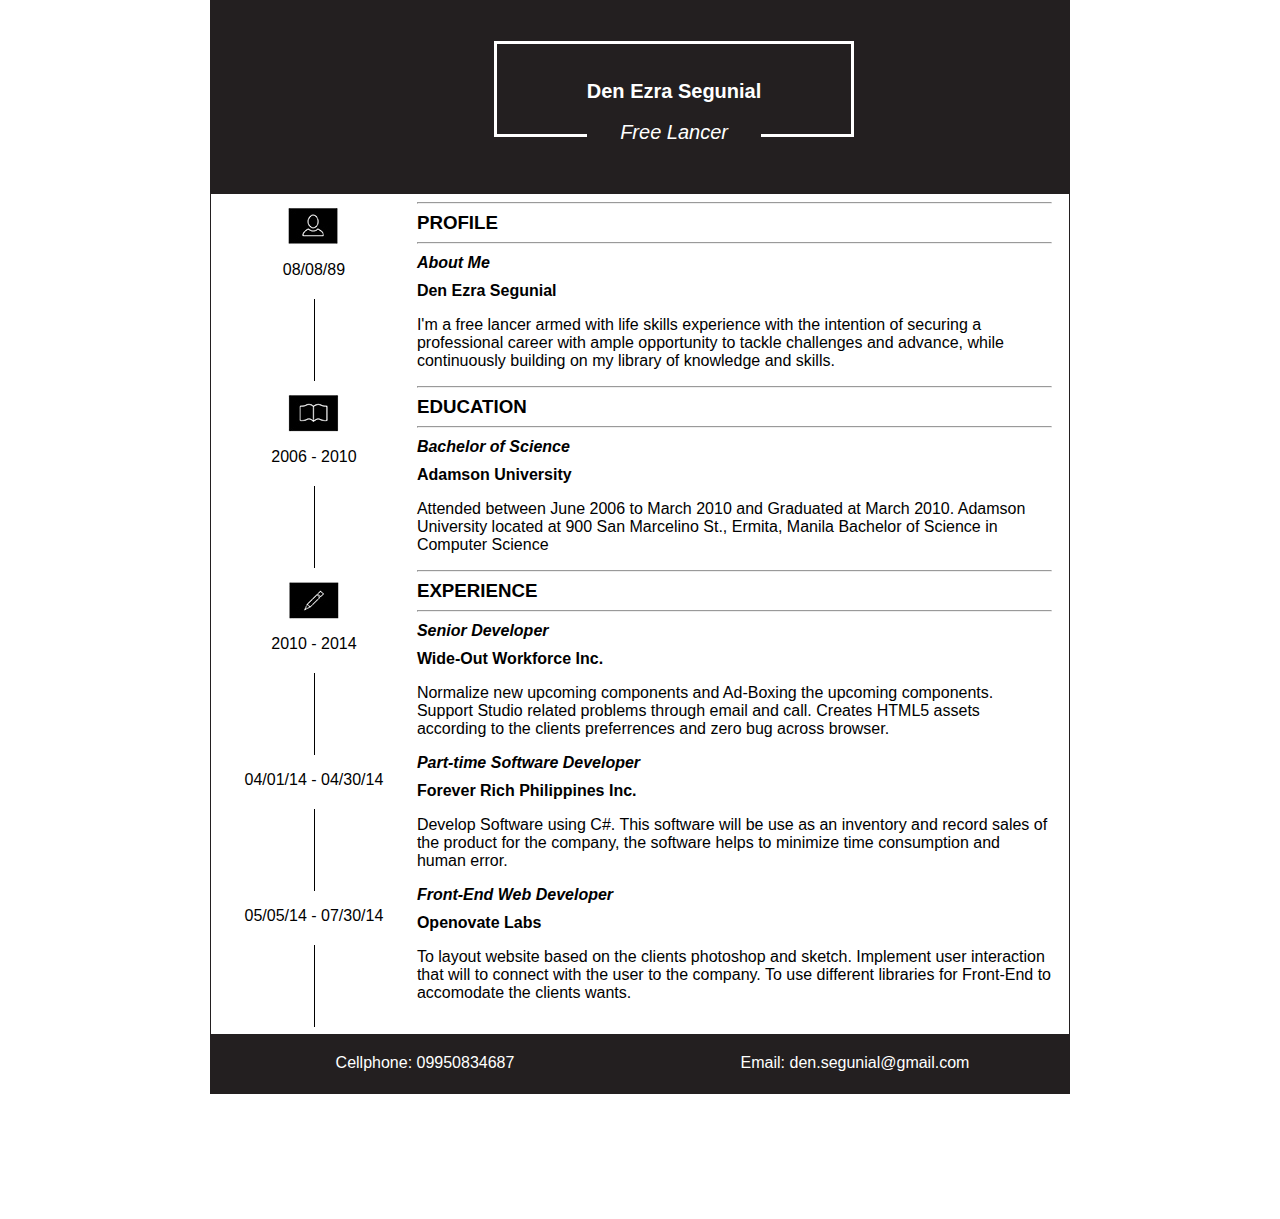
==== resume.html @ 4a12cbcb "Add Items" ====
<!DOCTYPE html>
<html lang="en">
<head>
	<meta charset="UTF-8">
	<meta name="viewport" content="width=device-width, initial-scale=1">
	<title>Den's Resume</title>
	<link rel="stylesheet" href="style.css"/>
</head>
<body>
	<nav>
		<div>
			<strong class="text-center">Den Ezra Segunial</strong><br/>
			<em class="text-center">Free Lancer</em>
		</div>
	</nav>
	<section>
		<div class="left">
			<div>
				<img class="center-block" src="personal.jpg" alt="Personal">
			</div>
			<div>
				<p>08/08/89</p>
			</div>
			<div class="vertical-line"></div>
			<div>
				<img class="center-block" src="education.jpg" alt="Education">
			</div>
			<div>
				<p>2006 - 2010</p>
			</div>
			<div class="vertical-line"></div>
			<div>
				<img class="center-block" src="experience.jpg" alt="Experience">
			</div>
			<div>
				<p>2010 - 2014</p>
			</div>
			<div class="vertical-line"></div>
			<div>
				<p>04/01/14 - 04/30/14</p>
			</div>
			<div class="vertical-line"></div>
			<div>
				<p>05/05/14 - 07/30/14</p>
			</div>
			<div class="vertical-line"></div>
		</div>
		<div class="right">
			<hr/>
			<h3>Profile</h3>
			<hr/>
			<h4><em>About Me</em></h4>
			<h4>Den Ezra Segunial</h4>
			<p>I'm a free lancer armed with life skills experience with the intention 
				 of securing a professional career with ample opportunity to tackle
				 challenges and advance, while continuously building on my library of
				 knowledge and skills.</p>
			<hr/>
			<h3>Education</h3>
			<hr/>
			<h4><em>Bachelor of Science</em></h4>
			<h4>Adamson University</h4>
			<p>Attended between June 2006 to March 2010 and Graduated at March 2010. 
				 Adamson University located at 900 San Marcelino St., Ermita, Manila 
				 Bachelor of Science in Computer Science</p>
			<hr/>
			<h3>Experience</h3>
			<hr/>
			<h4><em>Senior Developer</em></h4>
			<h4>Wide-Out Workforce Inc.</h4>
			<p>Normalize new upcoming components and Ad-Boxing the upcoming components.
				 Support Studio related problems through email and call. Creates HTML5 
				 assets according to the clients preferrences and zero bug across browser.</p>
			<h4><em>Part-time Software Developer</em></h4>
			<h4>Forever Rich Philippines Inc.</h4>
			<p>Develop Software using C#. This software will be use as an inventory and
				 record sales of the product for the company, the software helps to minimize
				 time consumption and human error. </p>
			<h4><em>Front-End Web Developer</em></h4>
			<h4>Openovate Labs</h4>
			<p>To layout website based on the clients photoshop and sketch. Implement 
				 user interaction that will to connect with the user to the company. To 
				 use different libraries for Front-End to accomodate the clients wants.</p>
		</div>
	</section>
	<footer>
		<div>
			<p>Cellphone: 09950834687</p>
		</div>
		<div>
			<p>Email: den.segunial@gmail.com</p>
		</div>
	</footer>
</body>
</html>
---- style.css ----
body {
	font-family: Calibri, Candara, Segoe, "Segoe UI", Optima, Arial, sans-serif;
	margin: 0;
	margin-right: auto;
	margin-left: auto;
	width: 860px;
	height: 1219px;
}

nav {
	background-color: #231f20;
	width: 100%;
	height: 194px;
	color: white;
}

nav div {
	border: 3px solid white;
	display: inline-block;
	margin-top: 41px;
	margin-left: 33%;
	padding: 13px 90px;
}

.text-center {
	text-align: center;
	display: block;
	background-color: #231f20;
	position: relative;
	top: 23px;
	font-size: 20px;
}

section {
	width: 100%;
	height: 840px;
	border-right: 1px solid #231f20;
	border-left: 1px solid #231f20;
	box-sizing: border-box;
}

section div {
	height: 100%;
	display: inline-block;
	float: left;
}

.left {
	width: 24%;
}

.left div {
	width: 100%;
	height: 38px;
	display: block;
	float: none;
}

.vertical-line {
  width: 1px !important;
  height: 82px !important;
  background-color: black;
  margin-left: 50%;
}

.left p {
	text-align: center;
}

.center-block{
	display: block;
  margin: 13px auto;
}


.right {
	width: 74%;
}

h3 {
	text-transform: uppercase; 
	margin: 0;
}

h4 {
	margin: 10px 0px;
}

footer {
	width: 100%;
	height: 60px;
	background-color: #231f20;
	color: white;
}

footer div {
	width: 50%;
	height: 100%;
	display: inline-block;
	float: left;
}

footer p {
	margin: 20px 0;
	text-align: center;
}
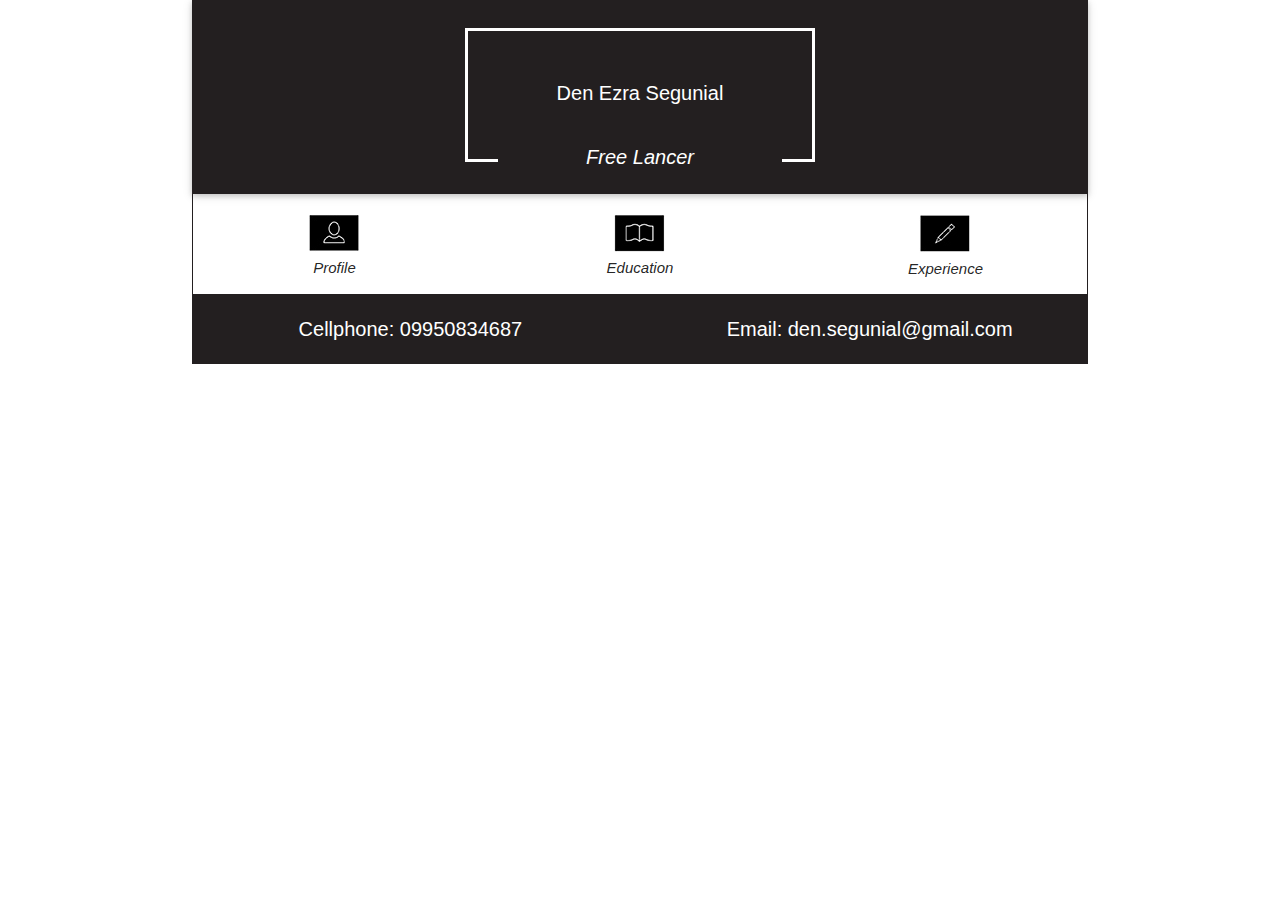
==== commit 5f3333b5: "Additional" ====
--- a/resume.html
+++ b/resume.html
@@ -4,92 +4,83 @@
 	<meta charset="UTF-8">
 	<meta name="viewport" content="width=device-width, initial-scale=1">
 	<title>Den's Resume</title>
-	<link rel="stylesheet" href="style.css"/>
+	<link rel="stylesheet" href="css/materialize.min.css"/>
+	<link rel="stylesheet" href="css/animation.css"/>
+	<link rel="stylesheet" href="css/style.css"/>
+	<link rel="stylesheet" href="css/media-queries.css"/>
+	<script src="https://code.jquery.com/jquery-3.1.1.min.js" integrity="sha256-hVVnYaiADRTO2PzUGmuLJr8BLUSjGIZsDYGmIJLv2b8=" crossorigin="anonymous"></script>
 </head>
 <body>
-	<nav>
-		<div>
-			<strong class="text-center">Den Ezra Segunial</strong><br/>
-			<em class="text-center">Free Lancer</em>
+	<nav class="container">
+		<div class="row">
+			<div class="col s12 m12 l12">
+				<div class="box">
+					<strong class="text-center">Den Ezra Segunial</strong>
+					<em class="text-center">Free Lancer</em>
+				</div>
+			</div>
 		</div>
 	</nav>
-	<section>
-		<div class="left">
-			<div>
+	<section class="container section-animation">
+		<div class="row">
+			<div class="col s4 m4 l4 button1">
 				<img class="center-block" src="personal.jpg" alt="Personal">
+				<h6 class="text-center"><em>Profile</em></h6>
 			</div>
-			<div>
-				<p>08/08/89</p>
+			<div class="col s4 m4 l4 button2">
+				<img class="center-block" src="education.jpg" alt="Education">
+				<h6 class="text-center"><em>Education</em></h6>
 			</div>
-			<div class="vertical-line"></div>
-			<div>
-				<img class="center-block" src="education.jpg" alt="Education">
+			<div class="col s4 m4 l4 button3">
+				<img class="center-block" src="experience.jpg" alt="Experience">
+				<h6 class="text-center"><em>Experience</em></h6>
 			</div>
-			<div>
-				<p>2006 - 2010</p>
+			<div class="detail fade-in-animation personal-detail">
+				<h4><em>About Me</em></h4>
+				<h5>Den Ezra Segunial</h5>
+				<p>I'm a free lancer armed with life skills experience with the intention 
+					 of securing a professional career with ample opportunity to tackle
+					 challenges and advance, while continuously building on my library of
+					 knowledge and skills.</p>
 			</div>
-			<div class="vertical-line"></div>
-			<div>
-				<img class="center-block" src="experience.jpg" alt="Experience">
+			<div class="detail fade-in-animation education-detail">
+				<h4><em>Bachelor of Science</em></h4>
+				<h5>Adamson University</h5>
+				<p>Attended between June 2006 to March 2010 and Graduated at March 2010. 
+					 Adamson University located at 900 San Marcelino St., Ermita, Manila 
+					 Bachelor of Science in Computer Science</p>
 			</div>
-			<div>
-				<p>2010 - 2014</p>
+			<div class="detail fade-in-animation experience-detail">
+				<h4><em>Senior Developer</em></h4>
+				<h5>Wide-Out Workforce Inc.</h5>
+				<p>Normalize new upcoming components and Ad-Boxing the upcoming components.
+					 Support Studio related problems through email and call. Creates HTML5 
+					 assets according to the clients preferrences and zero bug across browser.</p>
+				<h4><em>Part-time Software Developer</em></h4>
+				<h5>Forever Rich Philippines Inc.</h5>
+				<p>Develop Software using C#. This software will be use as an inventory and
+					 record sales of the product for the company, the software helps to minimize
+					 time consumption and human error. </p>
+				<h4><em>Front-End Web Developer</em></h4>
+				<h5>Openovate Labs</h5>
+				<p>To layout website based on the clients photoshop and sketch. Implement 
+					 user interaction that will to connect with the user to the company. To 
+					 use different libraries for Front-End to accomodate the clients wants.</p>
 			</div>
-			<div class="vertical-line"></div>
-			<div>
-				<p>04/01/14 - 04/30/14</p>
-			</div>
-			<div class="vertical-line"></div>
-			<div>
-				<p>05/05/14 - 07/30/14</p>
-			</div>
-			<div class="vertical-line"></div>
-		</div>
-		<div class="right">
-			<hr/>
-			<h3>Profile</h3>
-			<hr/>
-			<h4><em>About Me</em></h4>
-			<h4>Den Ezra Segunial</h4>
-			<p>I'm a free lancer armed with life skills experience with the intention 
-				 of securing a professional career with ample opportunity to tackle
-				 challenges and advance, while continuously building on my library of
-				 knowledge and skills.</p>
-			<hr/>
-			<h3>Education</h3>
-			<hr/>
-			<h4><em>Bachelor of Science</em></h4>
-			<h4>Adamson University</h4>
-			<p>Attended between June 2006 to March 2010 and Graduated at March 2010. 
-				 Adamson University located at 900 San Marcelino St., Ermita, Manila 
-				 Bachelor of Science in Computer Science</p>
-			<hr/>
-			<h3>Experience</h3>
-			<hr/>
-			<h4><em>Senior Developer</em></h4>
-			<h4>Wide-Out Workforce Inc.</h4>
-			<p>Normalize new upcoming components and Ad-Boxing the upcoming components.
-				 Support Studio related problems through email and call. Creates HTML5 
-				 assets according to the clients preferrences and zero bug across browser.</p>
-			<h4><em>Part-time Software Developer</em></h4>
-			<h4>Forever Rich Philippines Inc.</h4>
-			<p>Develop Software using C#. This software will be use as an inventory and
-				 record sales of the product for the company, the software helps to minimize
-				 time consumption and human error. </p>
-			<h4><em>Front-End Web Developer</em></h4>
-			<h4>Openovate Labs</h4>
-			<p>To layout website based on the clients photoshop and sketch. Implement 
-				 user interaction that will to connect with the user to the company. To 
-				 use different libraries for Front-End to accomodate the clients wants.</p>
 		</div>
 	</section>
-	<footer>
-		<div>
-			<p>Cellphone: 09950834687</p>
-		</div>
-		<div>
-			<p>Email: den.segunial@gmail.com</p>
+	<footer class="container">
+		<div class="row">
+			<div class="col s12 m6 l6">
+				<p>Cellphone: 09950834687</p>
+			</div>
+			<div class="col s12 m6 l6">
+				<p>Email: den.segunial@gmail.com</p>
+			</div>
 		</div>
 	</footer>
+	<script src="https://code.jquery.com/jquery-2.1.1.min.js"></script>
+	<script src="js/materialize.min.js"></script>
+	<script src="js/script.js"></script>
 </body>
 </html>--- a/css/animation.css
+++ b/css/animation.css
@@ -0,0 +1,19 @@
+.section-animation {
+	-webkit-transition: height 1s ease-out 0s;
+	-moz-transition: height 1s ease-out 0s;
+  transition: height 1s ease-out 0s;	
+}
+
+.section-height {
+	height: 690px;
+}
+
+.fade-in-animation {
+	-webkit-transition: opacity 0.5s ease-out 0.5s;
+	-moz-transition: opacity 0.5s ease-out 0.5s;
+  transition: opacity 0.5s ease-out 0.5s;	
+}
+
+.fade-in {
+  opacity: 1 !important;
+}
--- a/css/style.css
+++ b/css/style.css
@@ -0,0 +1,98 @@
+body {
+	font-family: Calibri, Candara, Segoe, "Segoe UI", Optima, Arial, sans-serif;
+	font-size: 20px;
+}
+
+body * {
+	pointer-events: none;
+}
+
+nav {
+	background-color: #231f20;
+	height: 194px;
+	color: white;
+	font-size: 1em;
+}
+
+nav .box {
+	border: 3px solid white;
+	display: inline-block;
+	margin-top: 28px;
+	left: 50%;
+	position: absolute;
+	width: 230px;
+	-webkit-transform: translateX(-50%);
+	-moz-transform: translateX(-50%);
+	transform: translateX(-50%);
+}
+
+nav strong {
+	position: relative;
+	top: 30px;
+}
+
+nav em {
+	background-color: #231f20;
+	margin: 0px 30px;
+	position: relative;
+	top: 30px;
+}
+
+.text-center {
+	text-align: center;
+	display: block;	
+}
+
+section {
+	width: 100%;
+	height: 100px;
+	border-right: 1px solid #231f20;
+	border-left: 1px solid #231f20;
+	box-sizing: border-box;
+	position: relative;
+	overflow: hidden;
+}
+
+.button1, .button2, .button3 {
+	pointer-events: auto;
+}
+
+section img {
+	margin-top: 20px;
+}
+
+.detail {
+	padding: 0px 15px;
+	position: absolute;
+	left: 50%;
+	top: 16%;
+	opacity: 0;
+	-webkit-transform: translate(-50%);
+	-moz-transform: translate(-50%);
+	transform: translate(-50%);
+}
+
+.detail p {
+	font-size: 0.8em;
+}
+
+.personal-detail,
+.education-detail {
+	margin-top: 130px;
+}
+
+.experience-detail {
+	margin-top: -15px;
+}
+
+footer {
+	width: 100%;
+	height: auto;
+	background-color: #231f20;
+	color: white;
+}
+
+footer p {
+	margin: 20px 0;
+	text-align: center;
+}--- a/css/media-queries.css
+++ b/css/media-queries.css
@@ -0,0 +1,38 @@
+@media (max-width: 568px) {
+	h4 {
+		font-size: 0.9em;
+	}
+	h5 {
+    font-size: 0.8rem;
+	}
+	.detail {
+		padding: 0px;
+	}
+	.detail p {
+    font-size: 0.55em;
+	}
+}
+
+@media (min-width: 569px) and (max-width: 1198px) {
+	nav .box {
+		width: 280px;
+	}
+	h4 {
+		font-size: 1.28em;
+	}
+	h5 {
+    font-size: 1rem;
+	}
+	.detail {
+		padding: 0px;
+	}
+	.detail p {
+    font-size: 0.7em;
+	}
+}
+
+@media (min-width: 1199px) {
+	nav .box {
+		width: 350px;
+	}
+}